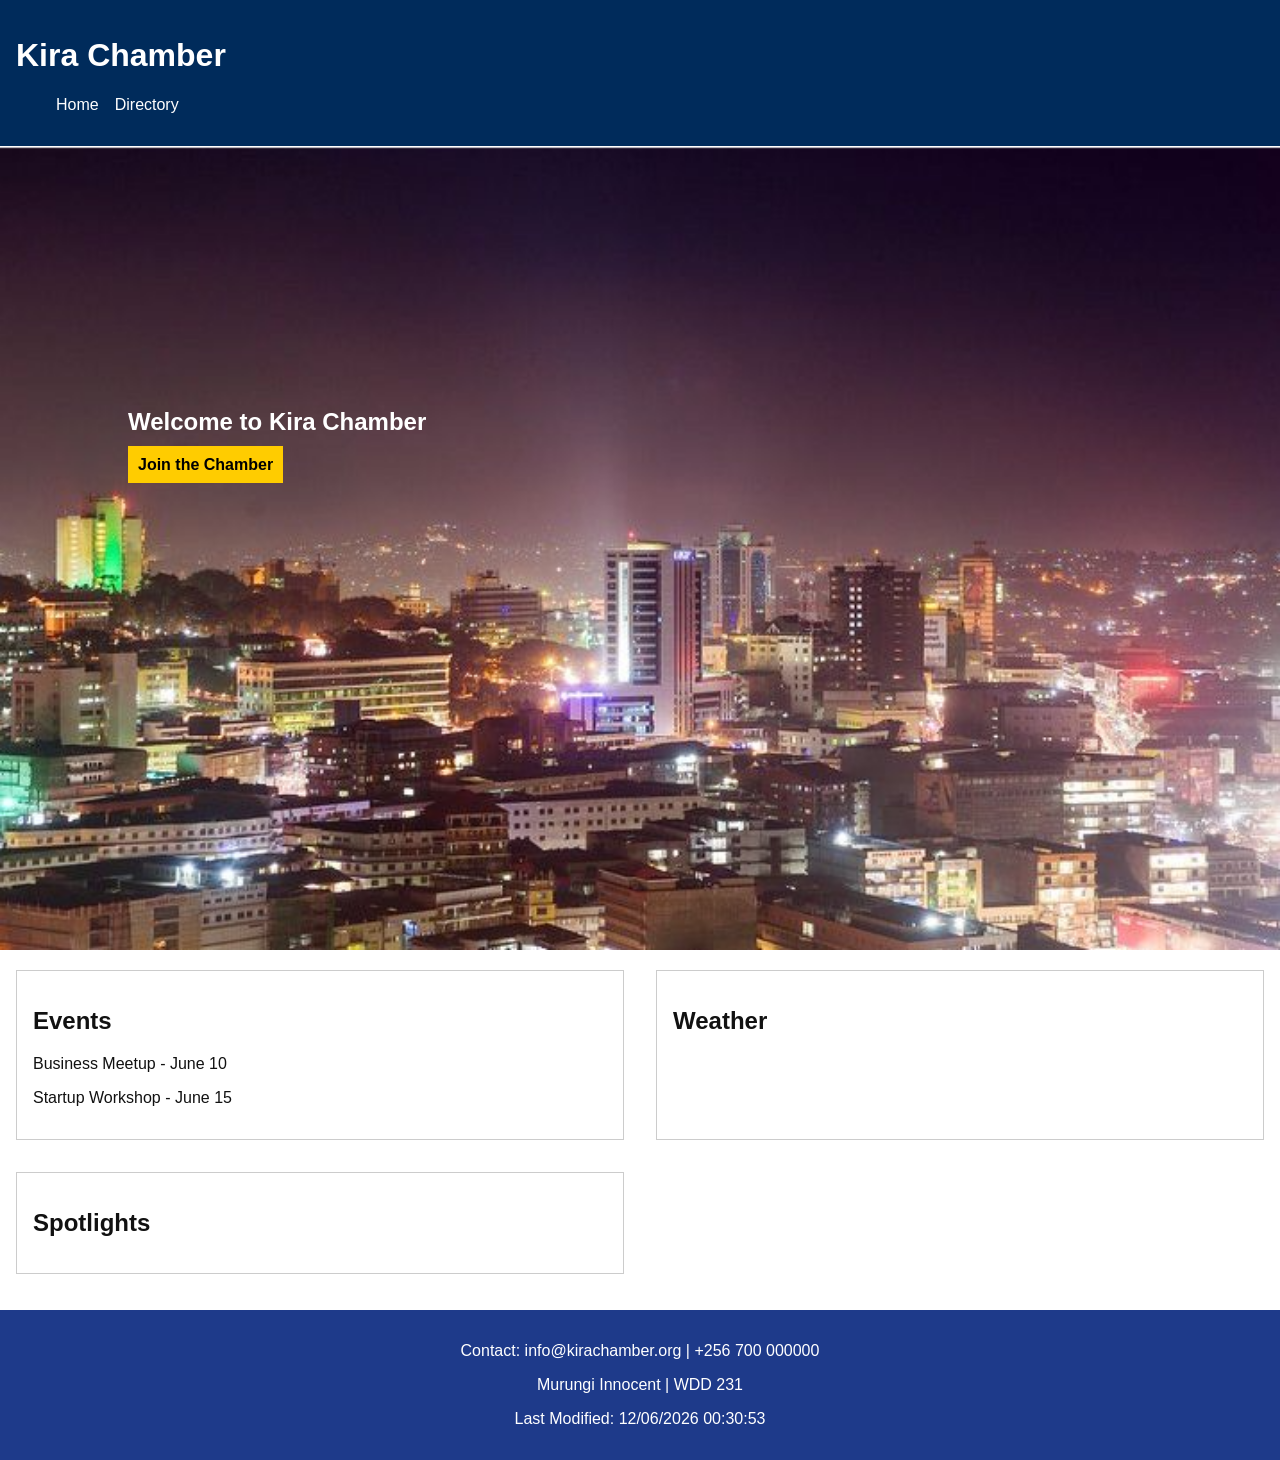
==== chamber/index.html @ c3ead2a4 "week 3" ====
<!DOCTYPE html>
<html lang="en">
<head>
  <meta charset="UTF-8">
  <meta name="viewport" content="width=device-width, initial-scale=1.0">
  <title>Kira Chamber Home</title>

  <meta name="description" content="Kira Chamber of Commerce supports local businesses by providing resources, networking opportunities, and community events that promote growth and collaboration. Visitors can explore member businesses, stay updated on upcoming events, and access useful information about the local economy. The platform is designed to connect entrepreneurs, encourage partnerships, and strengthen the business environment within Kira. Whether you are a business owner or a visitor,
   the chamber offers valuable insights and opportunities for engagement.">
  <meta name="author" content="Murungi Innocent">
  <meta name="keywords" content="Kira Chamber of Commerce, local businesses, events, weather, spotlights">

  <link rel="stylesheet" href="styles/styles.css">
  <script src="scripts/home.js" defer></script>
</head>

<body>

<header>
  <h1>Kira Chamber</h1>

  <nav>
    <button id="menu">☰</button>
    <ul id="nav-links">
      <li><a href="index.html" class="active">Home</a></li>
      <li><a href="directory.html">Directory</a></li>
    </ul>
  </nav>
</header>

<main>

  <!-- HERO -->
  <section class="hero">
    <img src="images/hero.png" alt="City view">
    <div class="hero-text">
      <h2>Welcome to Kira Chamber</h2>
      <a href="#" class="cta">Join the Chamber</a>
    </div>
  </section>

  <!-- EVENTS -->
  <section class="card">
    <h2>Events</h2>
    <p>Business Meetup - June 10</p>
    <p>Startup Workshop - June 15</p>
  </section>

  <!-- WEATHER -->
  <section class="card">
    <h2>Weather</h2>
    <p id="temp"></p>
    <p id="desc"></p>
    <div id="forecast"></div>
  </section>

  <!-- SPOTLIGHT -->
  <section class="card">
    <h2>Spotlights</h2>
    <div id="spotlights"></div>
  </section>

</main>

<footer>
    <p>Contact: info@kirachamber.org | +256 700 000000</p>
    <p>Murungi Innocent | WDD 231</p>
    <p>Last Modified: <span id="lastModified"></span></p>
</footer>

</body>
</html>
---- chamber/styles/styles.css ----
body {
  font-family: Arial;
  margin: 0;
  background: #fff;
  color: #111;
}

/* HEADER */
header {
  background: #002b5b;
  color: white;
  padding: 1rem;
}

/* NAV */
nav ul {
  display: none;
  list-style: none;
}

nav ul.open {
  display: block;
}

nav a {
  color: white;
  text-decoration: none;
}

/* HERO */
.hero {
  position: relative;
}

.hero img {
  width: 100%;
}

.hero-text {
  position: absolute;
  top: 30%;
  left: 10%;
  color: white;
}

/* CTA */
.cta {
  background: #ffcc00;
  color: black;
  padding: 10px;
  text-decoration: none;
  font-weight: bold;
}

/* CARDS */
.card {
  margin: 1rem;
  padding: 1rem;
  border: 1px solid #ccc;
}

/* SPOTLIGHT */
#spotlights {
  display: grid;
  gap: 1rem;
}

/* DESKTOP */
@media (min-width: 768px) {
  nav ul {
    display: flex;
    gap: 1rem;
  }

  #menu {
    display: none;
  }

  main {
    display: grid;
    grid-template-columns: 1fr 1fr;
  }

  .hero {
    grid-column: span 2;
  }
}

/* FOOTER */
footer {
  text-align: center;
  margin-top: 20px;
  background: #1e3a8a;
    color: white;
    text-align: center;
    padding: 1rem;
}

.socials a {
  margin: 0 10px;
}
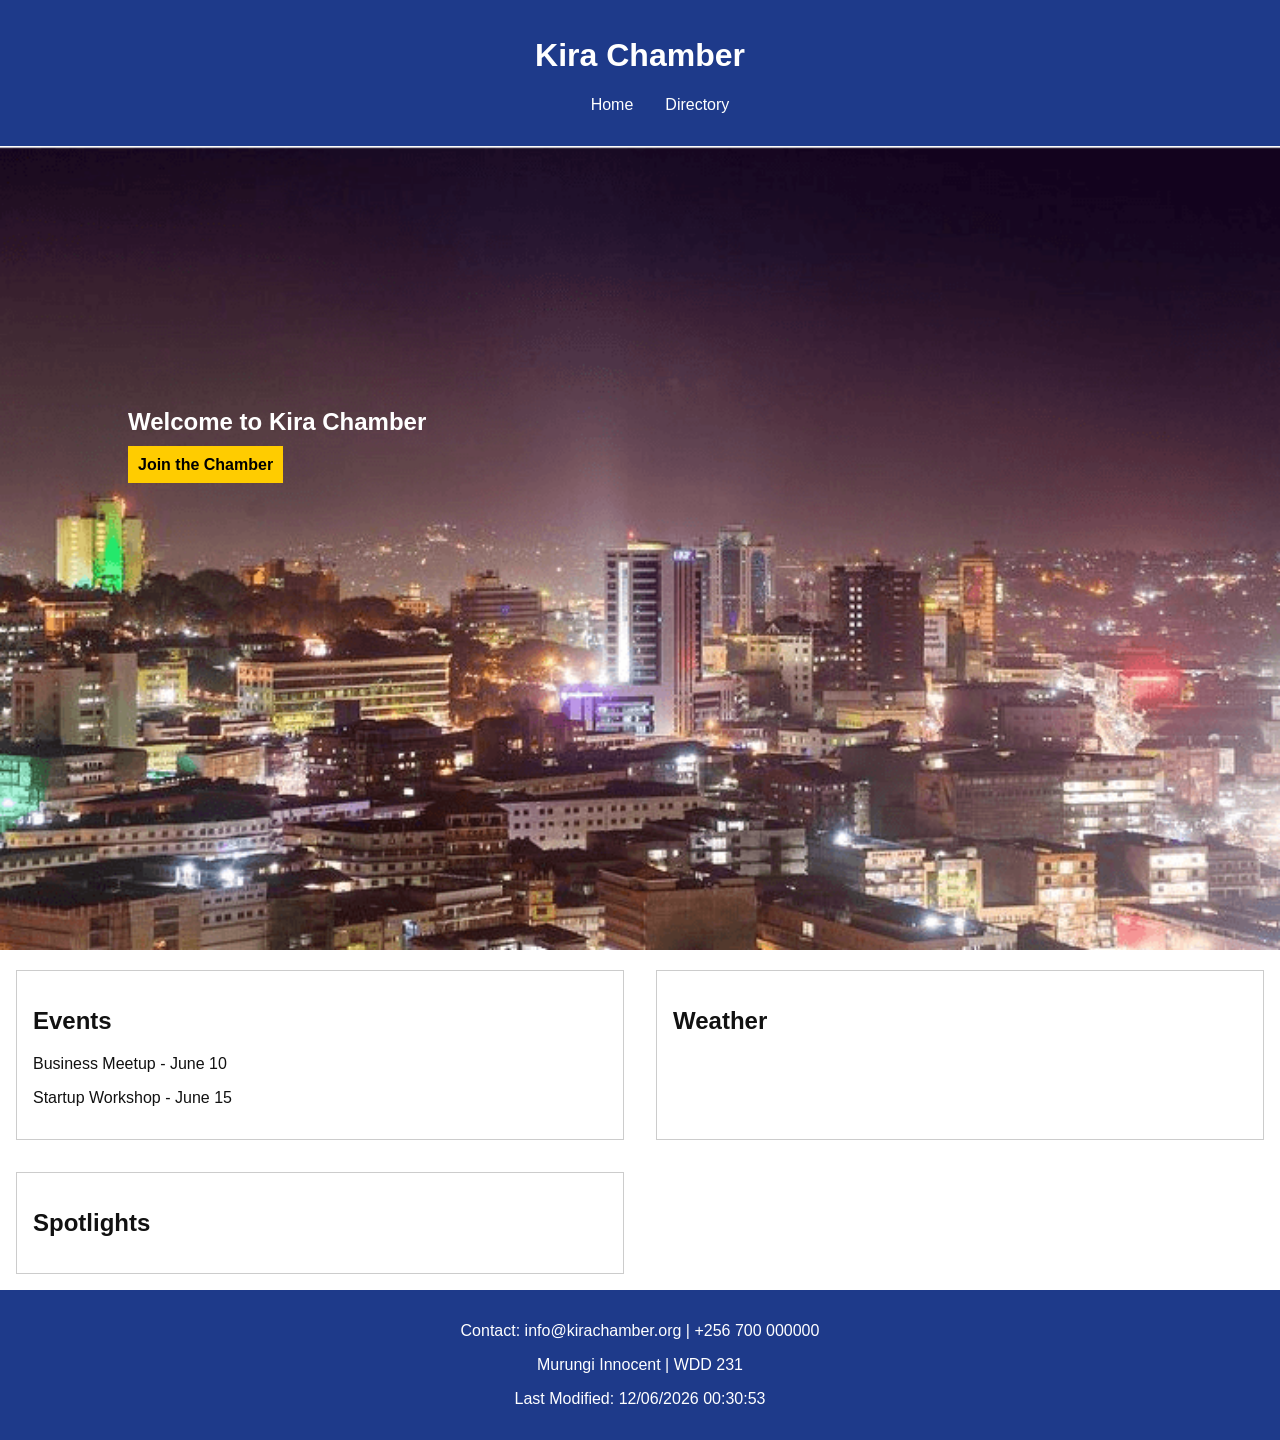
==== commit 45d96ef6: "chamber" ====
--- a/chamber/index.html
+++ b/chamber/index.html
@@ -5,18 +5,30 @@
   <meta name="viewport" content="width=device-width, initial-scale=1.0">
   <title>Kira Chamber Home</title>
 
-  <meta name="description" content="Kira Chamber of Commerce supports local businesses by providing resources, networking opportunities, and community events that promote growth and collaboration. Visitors can explore member businesses, stay updated on upcoming events, and access useful information about the local economy. The platform is designed to connect entrepreneurs, encourage partnerships, and strengthen the business environment within Kira. Whether you are a business owner or a visitor,
-   the chamber offers valuable insights and opportunities for engagement.">
+  <meta name="description" content="Kira Chamber of Commerce connects businesses, 
+  promotes growth, and shares events, weather, and local opportunities.">
   <meta name="author" content="Murungi Innocent">
   <meta name="keywords" content="Kira Chamber of Commerce, local businesses, events, weather, spotlights">
 
   <link rel="stylesheet" href="styles/styles.css">
+  <link rel="stylesheet" href="styles/normalize.css">
   <script src="scripts/home.js" defer></script>
+  <link rel="icon" href="images/favicon.ico">
+
+  <link rel="preconnect" href="https://fonts.googleapis.com">
+<link rel="preconnect" href="https://fonts.gstatic.com" crossorigin>
+
+<link href="https://fonts.googleapis.com/css2?family=Roboto&display=swap" rel="stylesheet">
+
+  <meta property="og:title" content="Kira Chamber Home Page">
+<meta property="og:description" content="Discover local businesses, events, and opportunities with Kira Chamber of Commerce.">
+<meta property="og:image" content="https://murungi197.github.io/wdd231/chamber/images/hero.png">
+<meta property="og:url" content="https://murungi197.github.io/wdd231/chamber/index.html">
 </head>
 
 <body>
 
-<header>
+    <header>
   <h1>Kira Chamber</h1>
 
   <nav>
@@ -27,8 +39,9 @@
     </ul>
   </nav>
 </header>
+<main>
+    
 
-<main>
 
   <!-- HERO -->
   <section class="hero">
--- a/chamber/styles/styles.css
+++ b/chamber/styles/styles.css
@@ -7,9 +7,10 @@
 
 /* HEADER */
 header {
-  background: #002b5b;
-  color: white;
-  padding: 1rem;
+  background: #1e3a8a;
+    color: white;
+    text-align: center;
+    padding: 1rem;
 }
 
 /* NAV */
@@ -74,6 +75,7 @@
 
   #menu {
     display: none;
+    align-items: right;
   }
 
   main {
@@ -88,14 +90,8 @@
 
 /* FOOTER */
 footer {
-  text-align: center;
-  margin-top: 20px;
-  background: #1e3a8a;
+    background: #1e3a8a;
     color: white;
     text-align: center;
     padding: 1rem;
-}
-
-.socials a {
-  margin: 0 10px;
 }
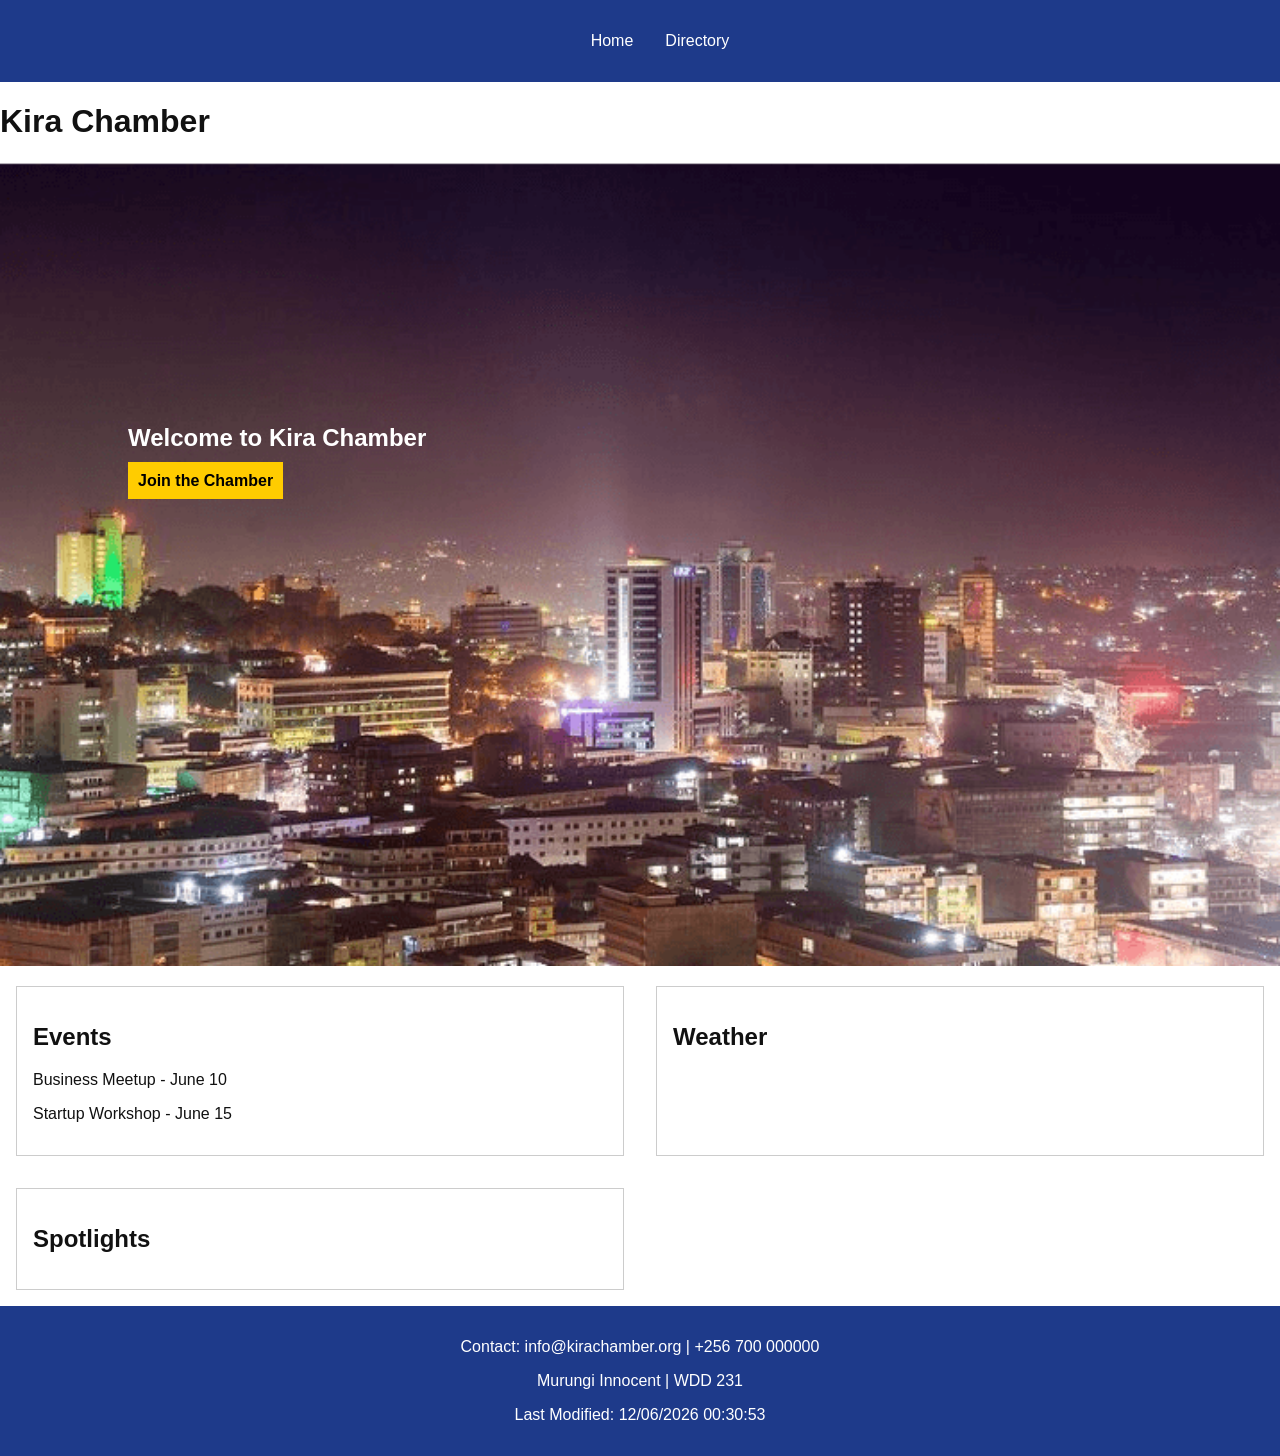
==== commit d6eafeb5: "audit" ====
--- a/chamber/index.html
+++ b/chamber/index.html
@@ -1,85 +1,97 @@
-<!DOCTYPE html>
+<!doctype html>
 <html lang="en">
-<head>
-  <meta charset="UTF-8">
-  <meta name="viewport" content="width=device-width, initial-scale=1.0">
-  <title>Kira Chamber Home</title>
+  <head>
+    <meta charset="UTF-8" />
+    <meta name="viewport" content="width=device-width, initial-scale=1.0" />
+    <title>Kira Chamber Home</title>
 
-  <meta name="description" content="Kira Chamber of Commerce connects businesses, 
-  promotes growth, and shares events, weather, and local opportunities.">
-  <meta name="author" content="Murungi Innocent">
-  <meta name="keywords" content="Kira Chamber of Commerce, local businesses, events, weather, spotlights">
+    <meta
+      name="description"
+      content="Kira Chamber of Commerce connects businesses, 
+  promotes growth, and shares events, weather, and local opportunities."
+    />
+    <meta name="author" content="Murungi Innocent" />
+    <meta
+      name="keywords"
+      content="Kira Chamber of Commerce, local businesses, events, weather, spotlights"
+    />
 
-  <link rel="stylesheet" href="styles/styles.css">
-  <link rel="stylesheet" href="styles/normalize.css">
-  <script src="scripts/home.js" defer></script>
-  <link rel="icon" href="images/favicon.ico">
+    <link rel="stylesheet" href="styles/styles.css" />
+    <link rel="stylesheet" href="styles/normalize.css" />
+    <script src="scripts/home.js" defer></script>
+    <link rel="icon" href="images/favicon.ico" />
 
-  <link rel="preconnect" href="https://fonts.googleapis.com">
-<link rel="preconnect" href="https://fonts.gstatic.com" crossorigin>
+    <link rel="preconnect" href="https://fonts.googleapis.com" />
+    <link rel="preconnect" href="https://fonts.gstatic.com" crossorigin />
 
-<link href="https://fonts.googleapis.com/css2?family=Roboto&display=swap" rel="stylesheet">
+    <link
+      href="https://fonts.googleapis.com/css2?family=Roboto&display=swap"
+      rel="stylesheet"
+    />
 
-  <meta property="og:title" content="Kira Chamber Home Page">
-<meta property="og:description" content="Discover local businesses, events, and opportunities with Kira Chamber of Commerce.">
-<meta property="og:image" content="https://murungi197.github.io/wdd231/chamber/images/hero.png">
-<meta property="og:url" content="https://murungi197.github.io/wdd231/chamber/index.html">
-</head>
+    <meta property="og:title" content="Kira Chamber Home Page" />
+    <meta
+      property="og:description"
+      content="Discover local businesses, events, and opportunities with Kira Chamber of Commerce."
+    />
+    <meta
+      property="og:image"
+      content="https://murungi197.github.io/wdd231/chamber/images/hero.png"
+    />
+    <meta
+      property="og:url"
+      content="https://murungi197.github.io/wdd231/chamber/index.html"
+    />
+  </head>
 
-<body>
+  <body>
+    <header>
+      <nav>
+        <button id="menu">☰</button>
+        <ul id="nav-links">
+          <li><a href="index.html" class="active">Home</a></li>
+          <li><a href="directory.html">Directory</a></li>
+        </ul>
+      </nav>
+    </header>
+    <main>
+      <h1>Kira Chamber</h1>
 
-    <header>
-  <h1>Kira Chamber</h1>
+      <!-- HERO -->
+      <section class="hero">
+        <img src="images/hero.png" alt="City view" />
+        <div class="hero-text">
+          <h2>Welcome to Kira Chamber</h2>
+          <a href="#" class="cta">Join the Chamber</a>
+        </div>
+      </section>
 
-  <nav>
-    <button id="menu">☰</button>
-    <ul id="nav-links">
-      <li><a href="index.html" class="active">Home</a></li>
-      <li><a href="directory.html">Directory</a></li>
-    </ul>
-  </nav>
-</header>
-<main>
-    
+      <!-- EVENTS -->
+      <section class="card">
+        <h2>Events</h2>
+        <p>Business Meetup - June 10</p>
+        <p>Startup Workshop - June 15</p>
+      </section>
 
+      <!-- WEATHER -->
+      <section class="card">
+        <h2>Weather</h2>
+        <p id="temp"></p>
+        <p id="desc"></p>
+        <div id="forecast"></div>
+      </section>
 
-  <!-- HERO -->
-  <section class="hero">
-    <img src="images/hero.png" alt="City view">
-    <div class="hero-text">
-      <h2>Welcome to Kira Chamber</h2>
-      <a href="#" class="cta">Join the Chamber</a>
-    </div>
-  </section>
+      <!-- SPOTLIGHT -->
+      <section class="card">
+        <h2>Spotlights</h2>
+        <div id="spotlights"></div>
+      </section>
+    </main>
 
-  <!-- EVENTS -->
-  <section class="card">
-    <h2>Events</h2>
-    <p>Business Meetup - June 10</p>
-    <p>Startup Workshop - June 15</p>
-  </section>
-
-  <!-- WEATHER -->
-  <section class="card">
-    <h2>Weather</h2>
-    <p id="temp"></p>
-    <p id="desc"></p>
-    <div id="forecast"></div>
-  </section>
-
-  <!-- SPOTLIGHT -->
-  <section class="card">
-    <h2>Spotlights</h2>
-    <div id="spotlights"></div>
-  </section>
-
-</main>
-
-<footer>
-    <p>Contact: info@kirachamber.org | +256 700 000000</p>
-    <p>Murungi Innocent | WDD 231</p>
-    <p>Last Modified: <span id="lastModified"></span></p>
-</footer>
-
-</body>
-</html>+    <footer>
+      <p>Contact: info@kirachamber.org | +256 700 000000</p>
+      <p>Murungi Innocent | WDD 231</p>
+      <p>Last Modified: <span id="lastModified"></span></p>
+    </footer>
+  </body>
+</html>
--- a/chamber/styles/styles.css
+++ b/chamber/styles/styles.css
@@ -75,7 +75,6 @@
 
   #menu {
     display: none;
-    align-items: right;
   }
 
   main {
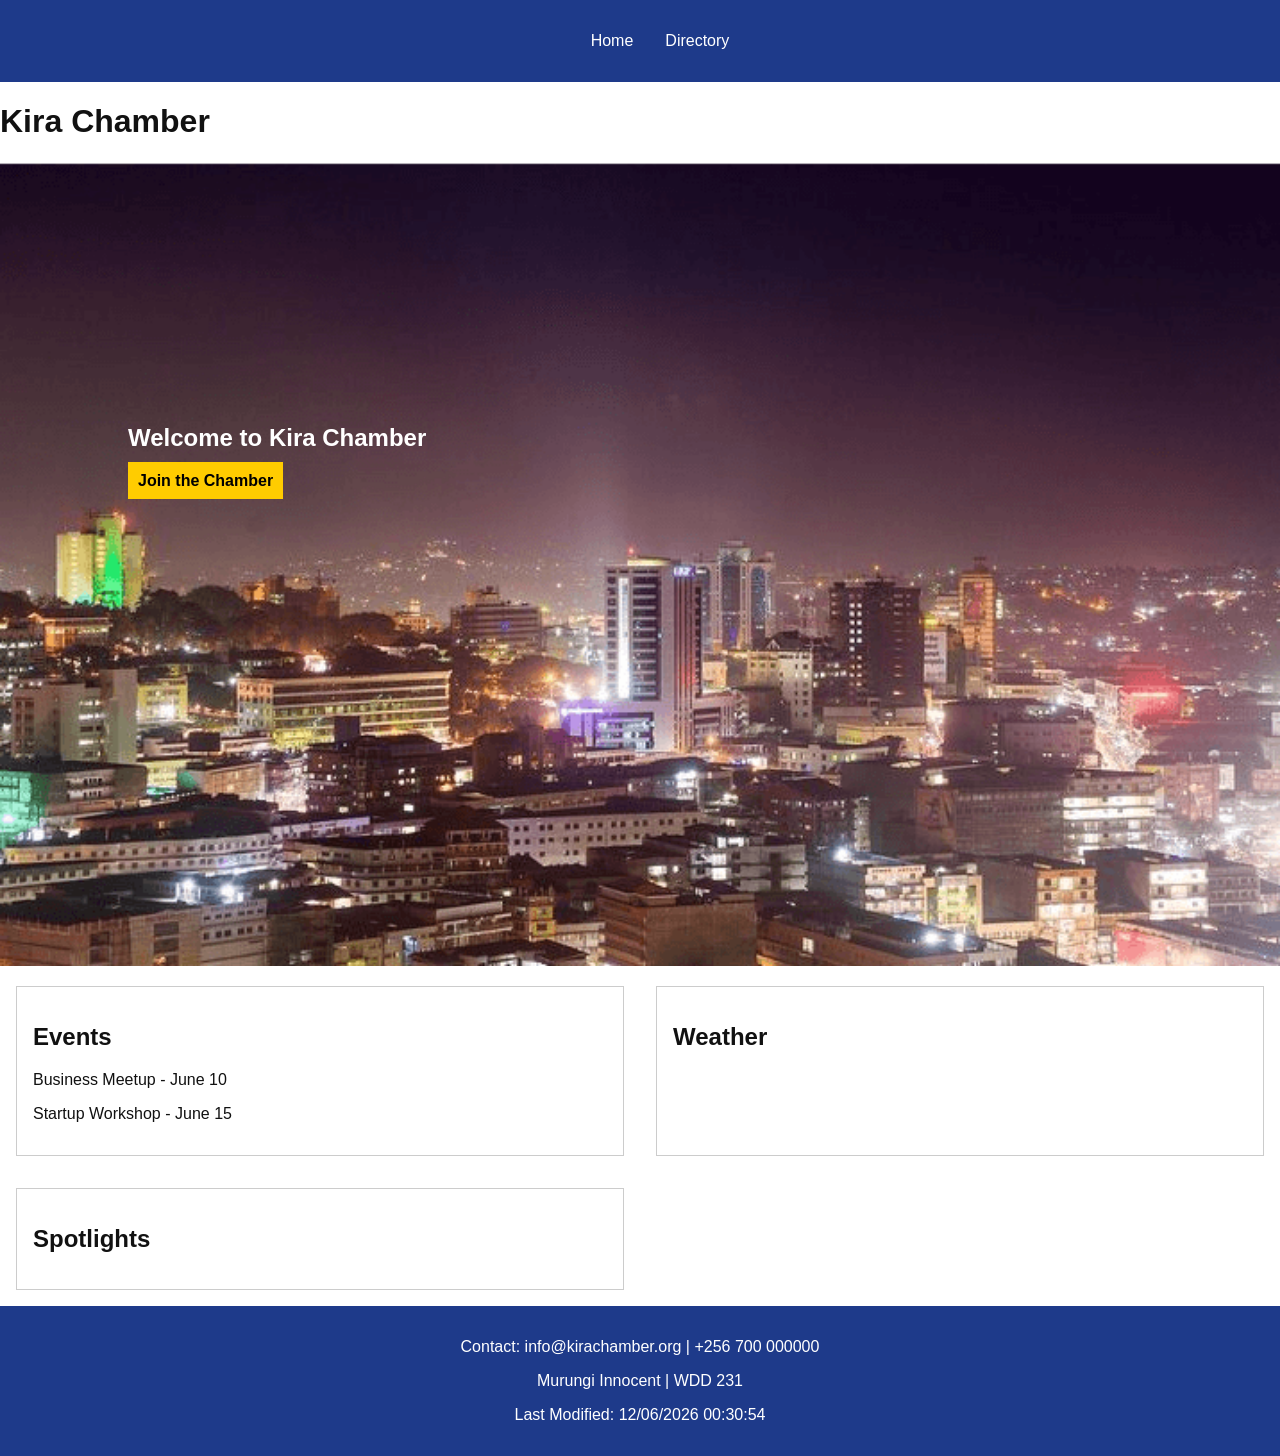
==== commit 0d7944a3: "audit 2" ====
--- a/chamber/index.html
+++ b/chamber/index.html
@@ -8,13 +8,11 @@
     <meta
       name="description"
       content="Kira Chamber of Commerce connects businesses, 
-  promotes growth, and shares events, weather, and local opportunities."
-    />
+  promotes growth, and shares events, weather, and local opportunities."/>
     <meta name="author" content="Murungi Innocent" />
     <meta
       name="keywords"
-      content="Kira Chamber of Commerce, local businesses, events, weather, spotlights"
-    />
+      content="Kira Chamber of Commerce, local businesses, events, weather, spotlights"/>
 
     <link rel="stylesheet" href="styles/styles.css" />
     <link rel="stylesheet" href="styles/normalize.css" />
@@ -26,22 +24,18 @@
 
     <link
       href="https://fonts.googleapis.com/css2?family=Roboto&display=swap"
-      rel="stylesheet"
-    />
+      rel="stylesheet"/>
 
     <meta property="og:title" content="Kira Chamber Home Page" />
     <meta
       property="og:description"
-      content="Discover local businesses, events, and opportunities with Kira Chamber of Commerce."
-    />
+      content="Discover local businesses, events, and opportunities with Kira Chamber of Commerce."/>
     <meta
       property="og:image"
-      content="https://murungi197.github.io/wdd231/chamber/images/hero.png"
-    />
+      content="https://murungi197.github.io/wdd231/chamber/images/hero.png"/>
     <meta
       property="og:url"
-      content="https://murungi197.github.io/wdd231/chamber/index.html"
-    />
+      content="https://murungi197.github.io/wdd231/chamber/index.html"/>
   </head>
 
   <body>
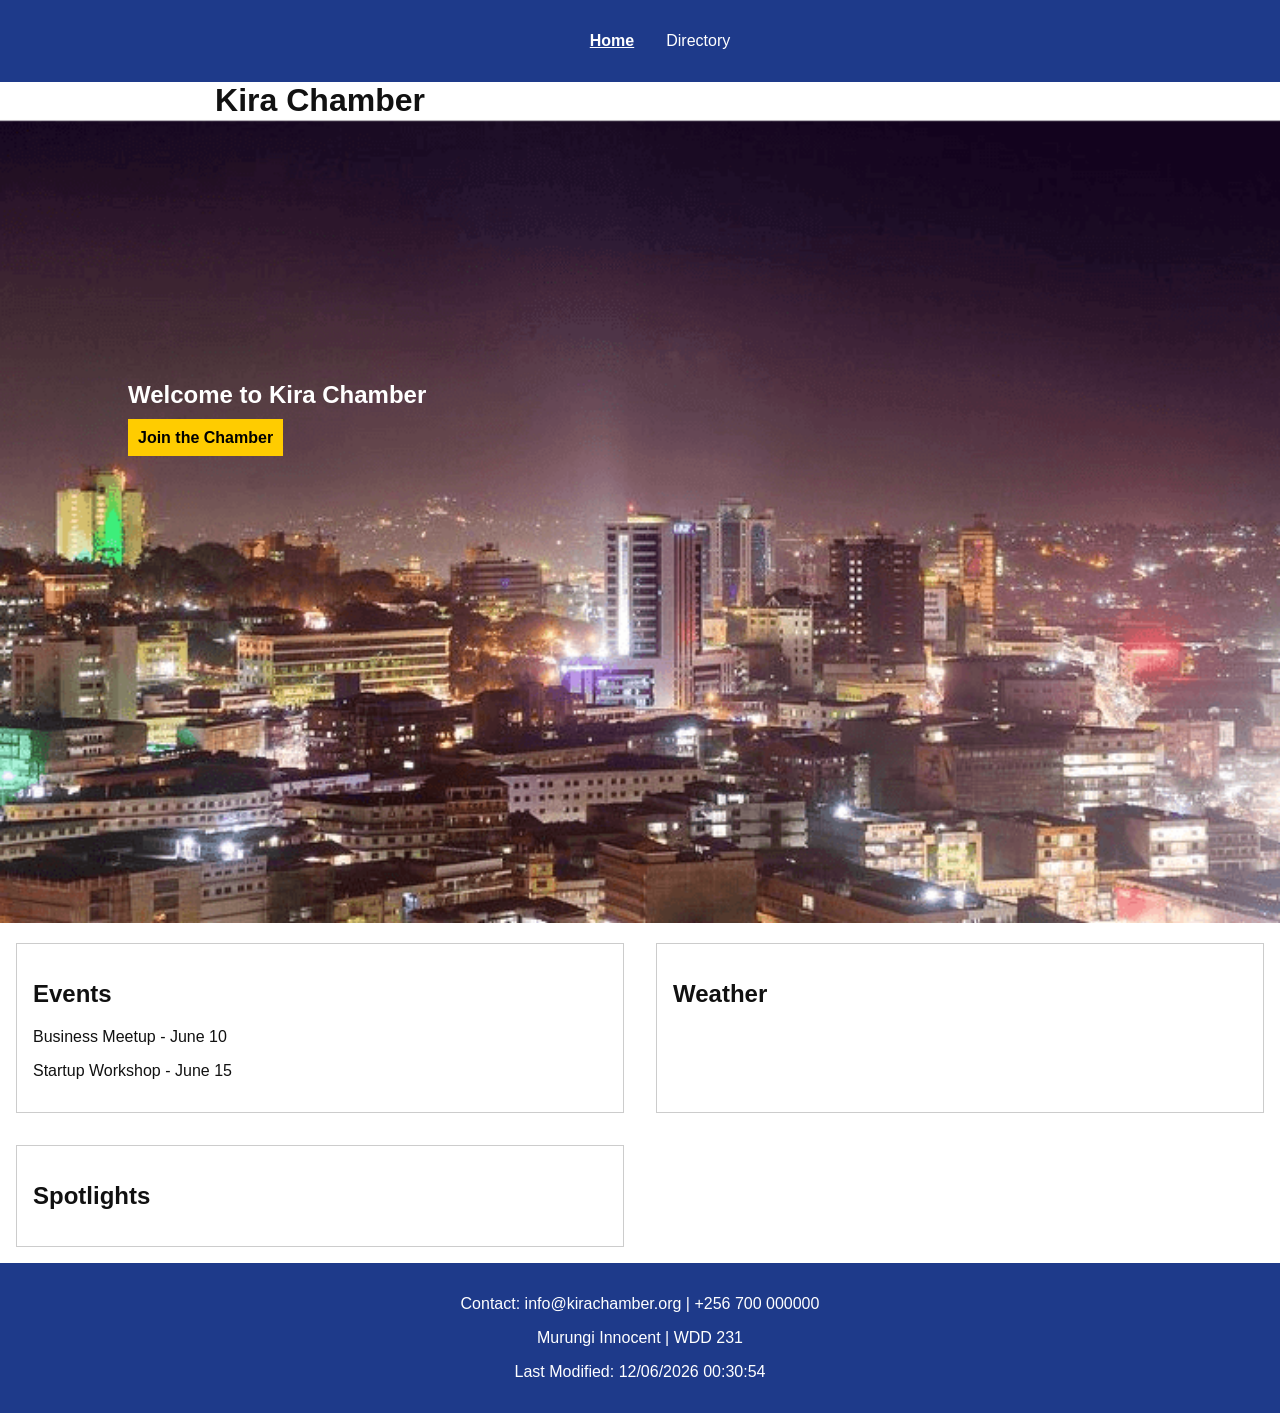
==== commit 515f77b6: "audit" ====
--- a/chamber/index.html
+++ b/chamber/index.html
@@ -50,7 +50,6 @@
     </header>
     <main>
       <h1>Kira Chamber</h1>
-
       <!-- HERO -->
       <section class="hero">
         <img src="images/hero.png" alt="City view" />
--- a/chamber/styles/styles.css
+++ b/chamber/styles/styles.css
@@ -3,6 +3,11 @@
   margin: 0;
   background: #fff;
   color: #111;
+}
+
+.active {
+  font-weight: bold;
+  text-decoration: underline;
 }
 
 /* HEADER */
@@ -11,6 +16,12 @@
     color: white;
     text-align: center;
     padding: 1rem;
+}
+
+h1{
+    margin: 0;
+    padding: 0;
+    text-align: center;
 }
 
 /* NAV */
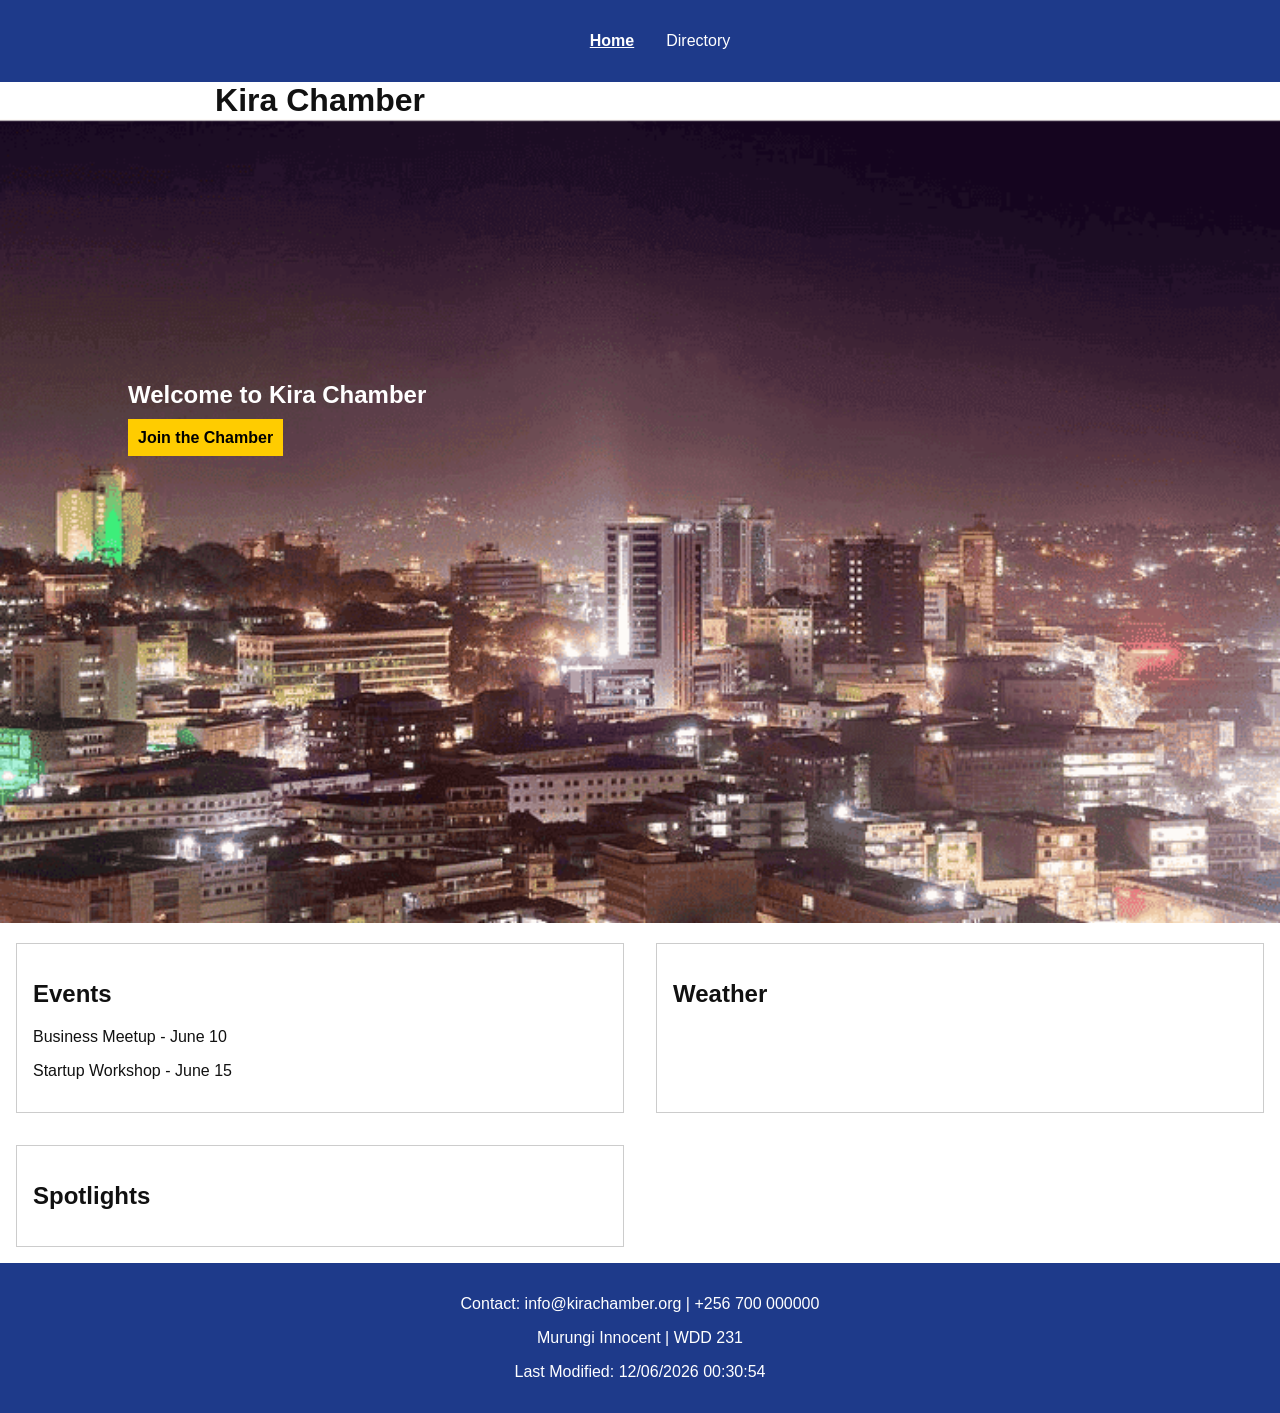
==== commit 4c1eb28a: "img" ====
--- a/chamber/index.html
+++ b/chamber/index.html
@@ -1,8 +1,8 @@
 <!doctype html>
 <html lang="en">
   <head>
-    <meta charset="UTF-8" />
-    <meta name="viewport" content="width=device-width, initial-scale=1.0" />
+    <meta charset="UTF-8">
+    <meta name="viewport" content="width=device-width, initial-scale=1.0">
     <title>Kira Chamber Home</title>
 
     <meta
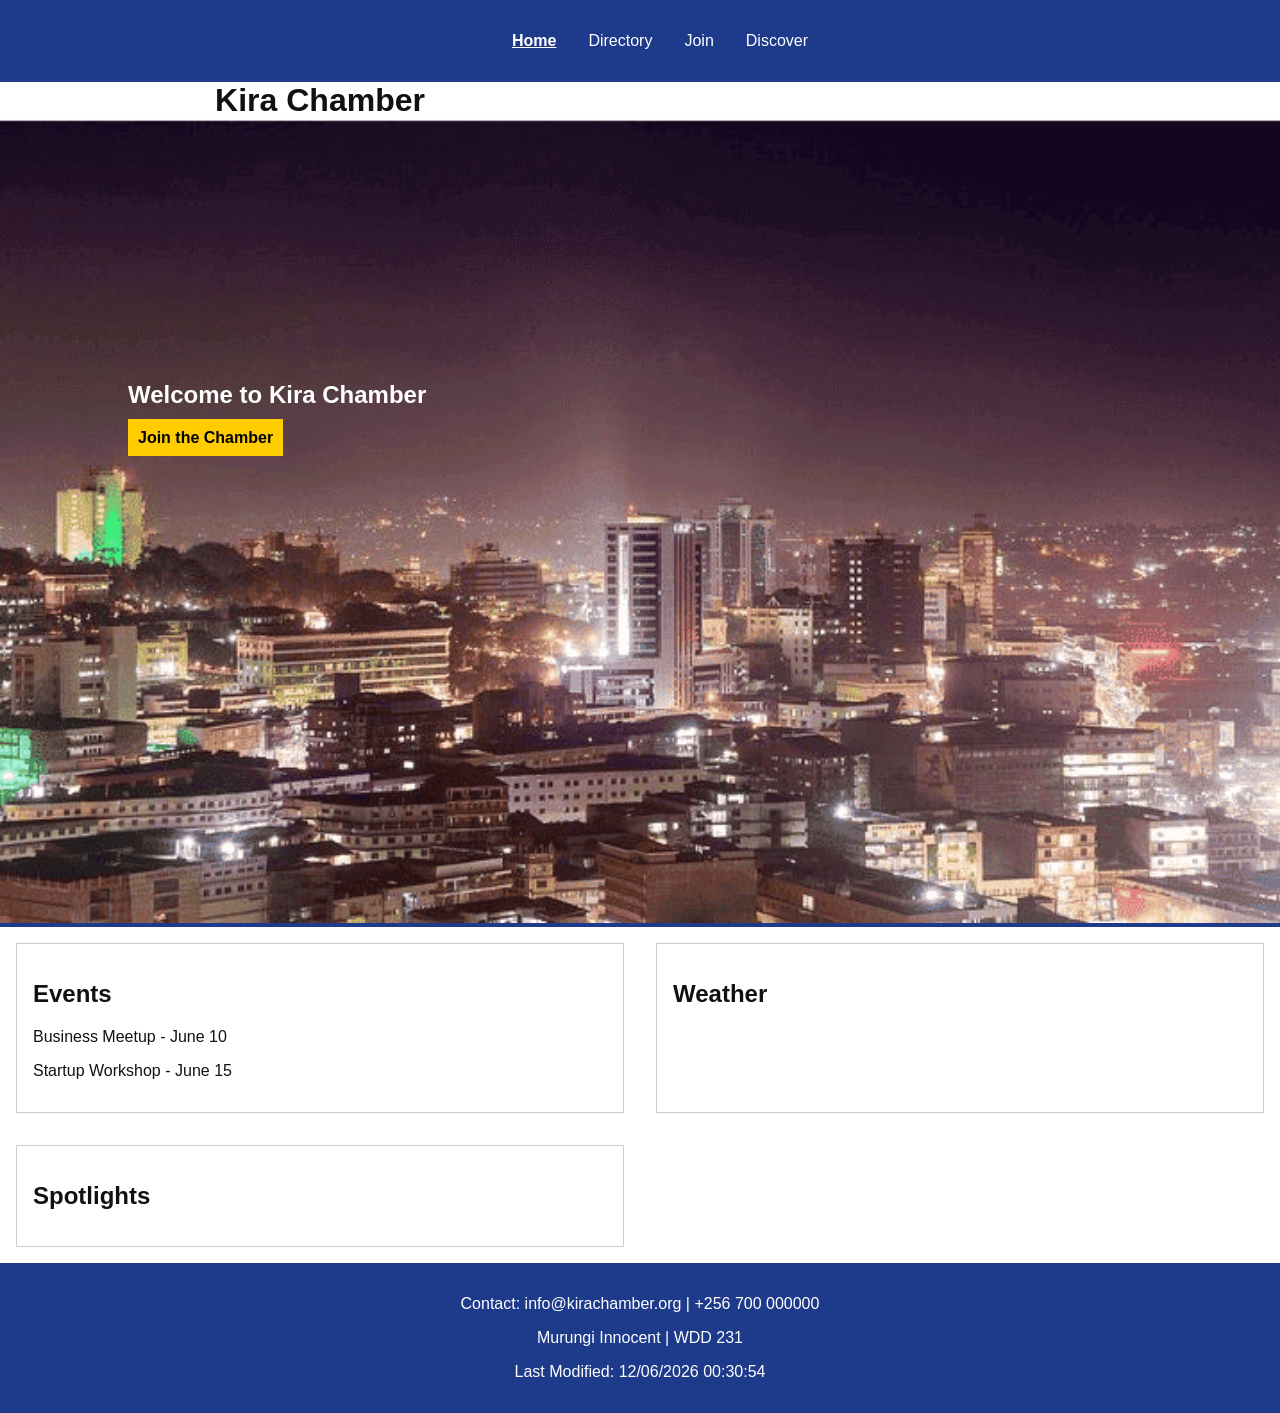
==== commit 4175b86b: "week4" ====
--- a/chamber/index.html
+++ b/chamber/index.html
@@ -45,6 +45,8 @@
         <ul id="nav-links">
           <li><a href="index.html" class="active">Home</a></li>
           <li><a href="directory.html">Directory</a></li>
+          <li><a href="join.html">Join</a></li>
+          <li><a href="discover.html">Discover</a></li>
         </ul>
       </nav>
     </header>
@@ -55,7 +57,7 @@
         <img src="images/hero.png" alt="City view" />
         <div class="hero-text">
           <h2>Welcome to Kira Chamber</h2>
-          <a href="#" class="cta">Join the Chamber</a>
+          <a href="join.html" class="cta">Join the Chamber</a>
         </div>
       </section>
 
--- a/chamber/styles/styles.css
+++ b/chamber/styles/styles.css
@@ -42,6 +42,8 @@
 /* HERO */
 .hero {
   position: relative;
+  background-color: #1e3a8a; /* Matches  header/footer blue */
+  color: #ffffff;
 }
 
 .hero img {
